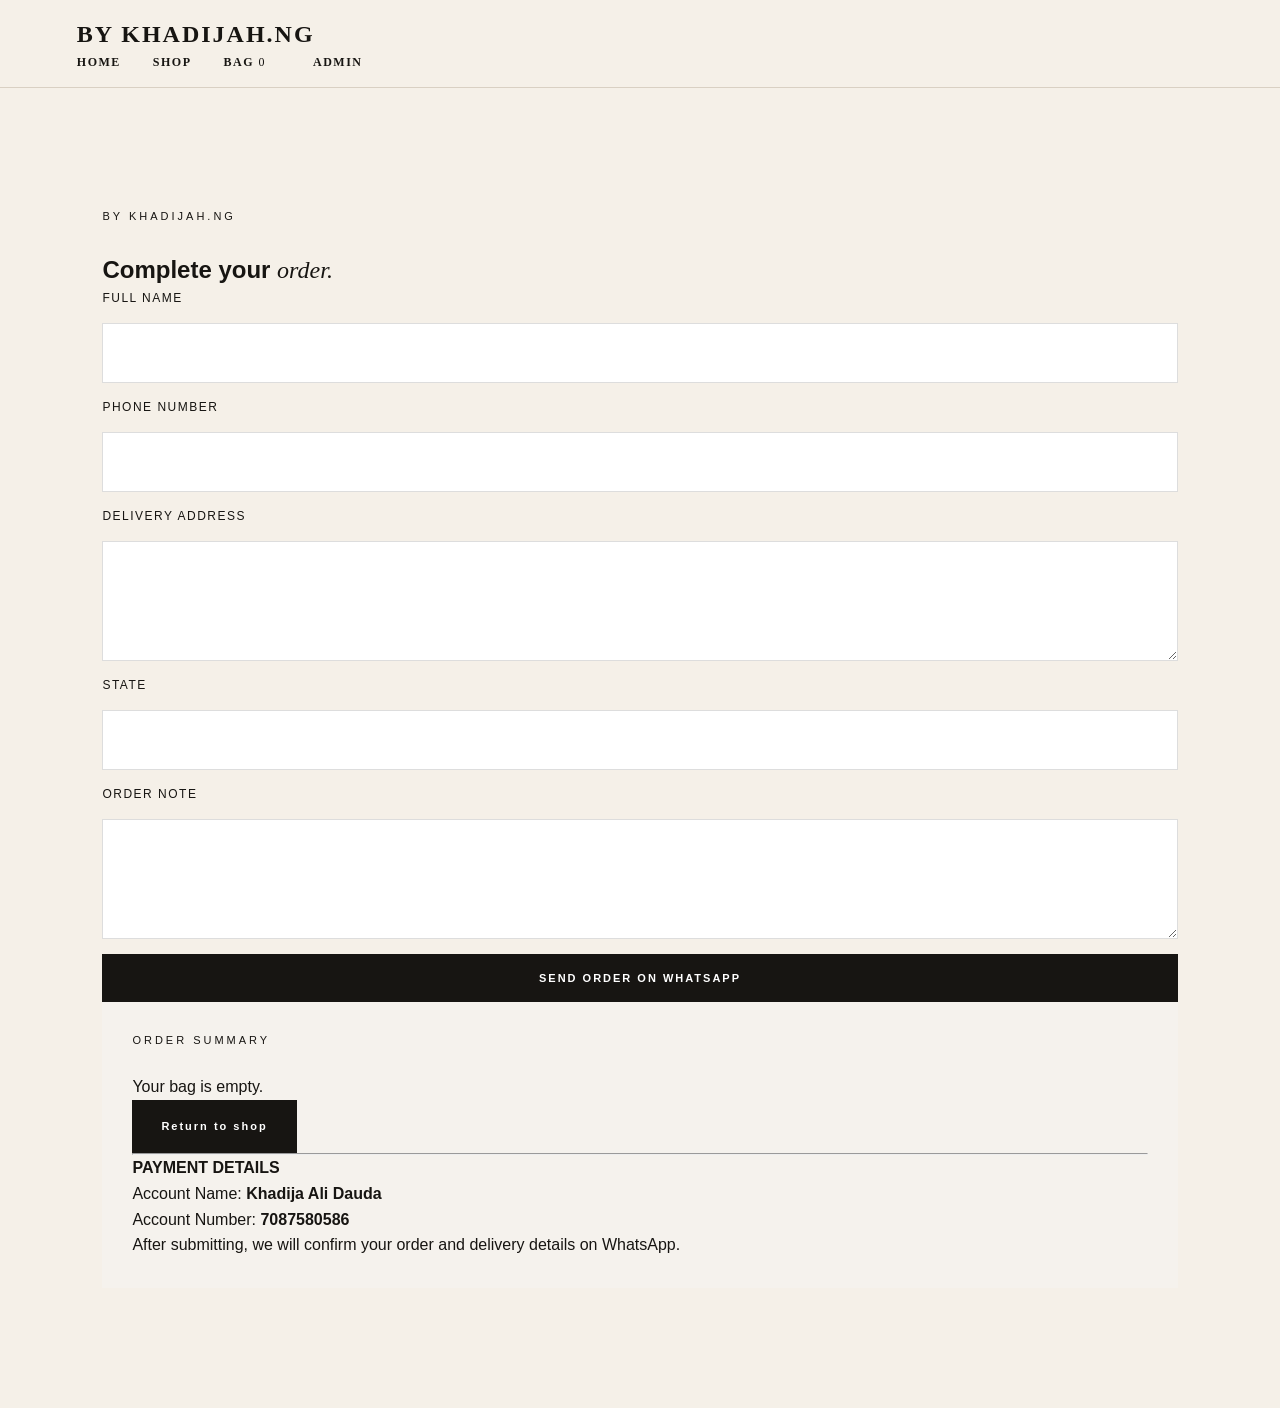
==== checkout.html @ d408742e "Publish BY KHADIJAH.NG Kano website" ====
<!DOCTYPE html>
<html lang="en">
<head>
<meta charset="UTF-8">
<meta name="viewport" content="width=device-width,initial-scale=1">
<title>Checkout | BY KKADIJAH.NG</title>
<link rel="stylesheet" href="style.css">
</head>
<body>
<header class="header">
<na class="logo" href="index.html">BY KHADIJAH.NG</a>
<nav><a href="index.html">Home</a><a href="shop.html">Shop</a><a href="cart.html">Bag <span id="cartCount">0</span></a></nav>
</header>
<main>
<section class="section">
<p class="eyebrow">BY KHADIJAH.NG</p>
<h1>Complete your <em>order.</em></h1>
<form id="checkoutForm" class="checkout-form">
<label>Full Name</label>
<input id="customerName" required>
<label>Phone Number</label>
<input id="customerPhone" required>
<label>Delivery Address</label>
<textarea id="customerAddress" required></textarea>
<label>State</label>
<input id="customerState" required>
<label>Order Note</label>
<textarea id="customerNote"></textarea>
<button class="button" type="submit">SEND ORDER ON WHATSAPP</button>
</form>
<aside class="checkout-summary">
<p class="eyebrow">ORDER SUMMARY</p>
<div id="orderSummary"></div>
<hr>
<p ><b>PAYMENT DETAILS</b></p>
<p>Account Name: <b>Khadija Ali Dauda</b></p>
<p>Account Number: <b>7087580586</b></p>
<p>After submitting, we will confirm your order and delivery details on WhatsApp.</p>
</aside>
</section>
</main>
<script src="script.js"></script>

<script>
function showSummary() {
  var box = document.getElementById("orderSummary");

  if (!cart || cart.length === 0) {
    box.innerHTML =
      "<p>Your bag is empty.</p>" +
      "<a class='button' href='shop.html'>Return to shop</a>";
    return;
  }

  var total = 0;

  box.innerHTML = cart.map(function(x) {
    var price = Number(x.price) || 0;
    var qty = Number(x.qty) || 1;
    total += price * qty;

    return "<p><b>" + x.name + "</b><br>" +
           qty + " × ₦" + price.toLocaleString() + "</p>";
  }).join("");

  box.innerHTML +=
    "<h2>Total: ₦" + total.toLocaleString() + "</h2>";
}


document.addEventListener("DOMContentLoaded", function() {

  updateCartCount();
  showSummary();

  var form = document.getElementById("checkoutForm");

  if (!form) {
    return;
  }

  form.addEventListener("submit", function(e) {

    e.preventDefault();

    if (!cart || cart.length === 0) {
      alert("Your bag is empty.");
      return;
    }

    var name =
      document.getElementById("customerName").value.trim();

    var phone =
      document.getElementById("customerPhone").value.trim();

    var address =
      document.getElementById("customerAddress").value.trim();

    var state =
      document.getElementById("customerState").value.trim();

    var note =
      document.getElementById("customerNote").value.trim();


    var items = cart.map(function(x) {

      var price = Number(x.price) || 0;
      var qty = Number(x.qty) || 1;

      return {
        name: x.name,
        price: price,
        qty: qty,
        subtotal: price * qty
      };

    });


    var total = items.reduce(function(sum, item) {
      return sum + item.subtotal;
    }, 0);


    var orders = [];

    try {
      orders = JSON.parse(
        localStorage.getItem("khadijaOrders") || "[]"
      );

      if (!Array.isArray(orders)) {
        orders = [];
      }

    } catch(error) {
      orders = [];
    }


    var order = {
      id: "ORD-" + Date.now(),
      name: name,
      phone: phone,
      address: address,
      state: state,
      note: note,
      items: items,
      total: total,
      status: "Pending",
      date: new Date().toLocaleString()
    };


    orders.unshift(order);


    localStorage.setItem(
      "khadijaOrders",
      JSON.stringify(orders)
    );


    /* VERIFY THAT THE ORDER WAS SAVED */

    var savedOrders =
      JSON.parse(
        localStorage.getItem("khadijaOrders") || "[]"
      );

    if (
      !savedOrders.length ||
      savedOrders[0].id !== order.id
    ) {
      alert("The order could not be saved. Please try again.");
      return;
    }


    var whatsappItems = items.map(function(item) {

      return item.name +
        " x" + item.qty +
        " = ₦" +
        item.subtotal.toLocaleString();

    }).join("\n");


    var message =
      "Hello BY KHADIJAH.NG, I want to place an order.\n\n" +
      "Order ID: " + order.id + "\n" +
      "Name: " + name + "\n" +
      "Phone: " + phone + "\n" +
      "Address: " + address + "\n" +
      "State: " + state + "\n\n" +
      "Order:\n" + whatsappItems + "\n\n" +
      "Total: ₦" + total.toLocaleString() + "\n" +
      "Note: " + note + "\n\n" +
      "Payment Account: Khadija Ali Dauda\n" +
      "Account Number: 7087580586";


    window.location.href =
      "https://wa.me/2347087580586?text=" +
      encodeURIComponent(message);

  });

});
</script>
</body>
</html>
---- style.css ----
*{
box-sizing:border-box;
margin:0;
padding:0;
}

html{
scroll-behavior:smooth;
}

body{
font-family:Arial,Helvetica,sans-serif;
background:#f5f0e8;
color:#171512;
line-height:1.6;
}

a{
color:inherit;
text-decoration:none;
}

.header{
height:88px;
display:flex;
align-items:center;
justify-content:space-between;
padding:0 6%;
background:#f5f0e8;
border-bottom:1px solid #d9d0c3;
position:sticky;
top:0;
z-index:10;
}

.logo{
font-family:Georgia,serif;
font-size:24px;
letter-spacing:2px;
font-weight:bold;
}

.logo span{
font-weight:normal;
}

nav{
display:flex;
gap:32px;
font-size:12px;
letter-spacing:1.5px;
text-transform:uppercase;
}

nav a:hover,
.text-link:hover{
opacity:.55;
}

.bag{
border:1px solid #171512;
padding:12px 20px;
font-size:11px;
letter-spacing:1.5px;
}

.hero{
min-height:720px;
display:grid;
grid-template-columns:1fr 1fr;
gap:60px;
align-items:center;
padding:80px 7%;
}

.eyebrow{
font-size:11px;
letter-spacing:3px;
text-transform:uppercase;
margin-bottom:25px;
}

.hero h1{
font-family:Georgia,serif;
font-size:clamp(58px,7vw,105px);
font-weight:normal;
line-height:.94;
letter-spacing:-4px;
}

em{
font-family:Georgia,serif;
font-weight:normal;
}

.hero-text{
max-width:470px;
margin:35px 0;
font-size:17px;
color:#625b51;
}

.hero-buttons{
display:flex;
align-items:center;
gap:28px;
}

.button{
display:inline-block;
background:#171512;
color:white;
padding:17px 28px;
font-size:11px;
letter-spacing:2px;
font-weight:bold;
border:1px solid #171512;
transition:.3s;
}

.button:hover{
background:transparent;
color:#171512;
}

.text-link{
font-size:11px;
letter-spacing:2px;
font-weight:bold;
}

.hero-visual{
height:570px;
display:flex;
align-items:center;
justify-content:center;
}

.fashion-card{
width:78%;
height:100%;
background:
linear-gradient(145deg,#29251f,#b7a68d 48%,#51463a);
position:relative;
display:flex;
align-items:center;
justify-content:center;
overflow:hidden;
box-shadow:0 30px 70px rgba(0,0,0,.15);
}

.fashion-card:before{
content:"";
position:absolute;
width:70%;
height:120%;
border-radius:50%;
background:rgba(245,240,232,.08);
transform:rotate(20deg);
}

.fashion-monogram{
font-family:Georgia,serif;
font-size:150px;
color:#e9dfd0;
position:relative;
}

.fashion-caption{
position:absolute;
bottom:30px;
left:30px;
color:#f5f0e8;
letter-spacing:2px;
}

.fashion-caption p{
font-size:9px;
margin-bottom:5px;
}

.fashion-caption strong{
font-size:13px;
}

.values{
display:grid;
grid-template-columns:repeat(3,1fr);
border-top:1px solid #d9d0c3;
border-bottom:1px solid #d9d0c3;
}

.values div{
padding:35px 7%;
border-right:1px solid #d9d0c3;
}

.values div:last-child{
border-right:0;
}

.values span,
.delivery-grid span{
font-size:11px;
letter-spacing:2px;
color:#8b7a63;
}

.values h3{
font-size:13px;
letter-spacing:2px;
margin:10px 0;
}

.values p{
color:#756d63;
font-size:14px;
}

.section{
padding:120px 8%;
}

.section h2{
font-family:Georgia,serif;
font-size:clamp(45px,6vw,78px);
font-weight:normal;
line-height:1;
letter-spacing:-2px;
}

.section-intro{
max-width:600px;
margin:35px 0 65px;
color:#6b6359;
font-size:16px;
}

.collection-grid{
display:grid;
grid-template-columns:1fr 1fr;
gap:25px;
}

.collection-card{
min-height:360px;
padding:45px;
background:#e7ded2;
display:flex;
flex-direction:column;
justify-content:flex-end;
transition:.3s;
}

.collection-card:hover{
transform:translateY(-6px);
}

.featured-card{
background:#d5c4aa;
}

.collection-number{
font-family:Georgia,serif;
font-size:42px;
margin-bottom:auto;
}

.collection-card h3{
font-size:16px;
letter-spacing:2px;
margin-bottom:10px;
}

.collection-card p{
color:#625a50;
margin-bottom:25px;
}

.collection-card a{
font-size:10px;
letter-spacing:2px;
font-weight:bold;
}

.about{
background:#171512;
color:#f5f0e8;
display:grid;
grid-template-columns:35% 65%;
gap:50px;
}

.about-mark{
font-family:Georgia,serif;
font-size:180px;
color:#9c896d;
opacity:.7;
}

.about-content{
max-width:700px;
}

.about-content p:not(.eyebrow):not(.signature){
color:#c5bdb2;
font-size:17px;
margin:25px 0;
}

.signature{
font-family:Georgia,serif;
font-style:italic;
font-size:25px;
margin-top:40px;
}

.delivery-grid{
display:grid;
grid-template-columns:repeat(3,1fr);
gap:25px;
margin-top:70px;
}

.delivery-grid div{
padding:35px;
border:1px solid #d9d0c3;
min-height:210px;
}

.delivery-grid h3{
margin:25px 0 10px;
font-size:14px;
letter-spacing:2px;
}

.delivery-grid p{
color:#6b6359;
}

.final-cta{
padding:130px 8%;
background:#b9a384;
text-align:center;
}

.final-cta h2{
font-family:Georgia,serif;
font-size:clamp(48px,7vw,90px);
font-weight:normal;
line-height:.95;
}

.final-cta p:not(.eyebrow){
margin:25px 0 35px;
}

.light{
background:#171512;
color:white;
border-color:#171512;
}

footer{
background:#171512;
color:#d9d0c3;
padding:65px 8%;
display:grid;
grid-template-columns:2fr 1fr 1fr;
gap:50px;
}

footer .logo{
color:white;
}

footer p{
font-size:13px;
margin-top:8px;
color:#9f968b;
}

footer strong{
font-size:10px;
letter-spacing:2px;
color:white;
}

@media(max-width:800px){

.header{
height:auto;
padding:22px 5%;
flex-wrap:wrap;
gap:20px;
}

nav{
order:3;
width:100%;
justify-content:space-between;
gap:10px;
font-size:9px;
}

.hero{
grid-template-columns:1fr;
padding:70px 6%;
}

.hero h1{
font-size:64px;
}

.hero-visual{
height:450px;
}

.fashion-card{
width:100%;
}

.values{
grid-template-columns:1fr;
}

.values div{
border-right:0;
border-bottom:1px solid #d9d0c3;
}

.collection-grid{
grid-template-columns:1fr;
}

.about{
grid-template-columns:1fr;
}

.about-mark{
font-size:100px;
}

.delivery-grid{
grid-template-columns:1fr;
}

footer{
grid-template-columns:1fr;
}

.section{
padding:80px 6%;
}

}

@media(max-width:480px){

.logo{
font-size:18px;
}

.hero{
padding-top:50px;
}

.hero h1{
font-size:51px;
letter-spacing:-2px;
}

.hero-text{
font-size:15px;
}

.hero-buttons{
flex-direction:column;
align-items:flex-start;
}

.fashion-card{
height:400px;
}

.fashion-monogram{
font-size:100px;
}

.section h2{
font-size:46px;
}

.collection-card{
min-height:300px;
padding:30px;
}

.final-cta{
padding:90px 6%;
}

}

.shop-tools{display:grid;grid-template-columns:2fr 1fr;gap:14px;margin:30px 0}
.shop-tools input,.shop-tools select,.checkout-form input,.checkout-form textarea{width:100%;padding:16px 18px;border:1px solid #ddd;background:#fff;font:inherit;outline:none}
.shop-tools input:focus,.shop-tools select:focus,.checkout-form input:focus,.checkout-form textarea:focus{border-color:#222}
.shop-grid{display:grid;grid-template-columns:repeat(3,1fr);gap:24px}
.shop-card{background:#fff;border:1px solid #eee}
.shop-image{height:360px;background:linear-gradient(145deg,#f1eee8,#d8d0c4);display:flex;align-items:center;justify-content:center;font-family:Georgia,serif;font-size:52px;letter-spacing:4px}
.shop-info{padding:20px}
.shop-info h3{margin:6px 0 10px;font-size:21px}
.shop-price{font-weight:600;margin-bottom:18px}
.shop-actions{display:flex;gap:10px}
.shop-button,.shop-add{display:inline-block;padding:12px 15px;border:1px solid #222;text-decoration:none;background:#fff;color:#111;cursor:pointer;font:inherit}
.shop-add{background:#111;color:#fff;flex:1}
.empty-shop{text-align:center;padding:80px 20px;border:1px solid #eee}
.product-layout{display:grid;grid-template-columns:1.1fr .9fr;gap:70px;align-items:start}
.product-photo{min-height:620px;background:linear-gradient(145deg,#f1eee8,#d8d0c4);display:flex;align-items:center;justify-content:center;font-family:Georgia,serif;font-size:80px;letter-spacing:8px}
.product-details{padding-top:20px}
.product-details h1{font-size:52px;margin:10px 0 20px}
.product-detail-price{font-size:24px;margin-bottom:25px}
.product-description{line-height:1.8;color:#666;margin-bottom:30px}
.product-info{border-top:1px solid #ddd;margin-top:35px;padding-top:25px}
.cart-item{display:flex;align-items:center;justify-content:space-between;gap:20px;padding:25px 0;border-bottom:1px solid #ddd}
.cart-product h3{margin:0 0 8px}
.quantity{display:flex;align-items:center;gap:12px}
.quantity button,.remove-button{border:1px solid #ddd;background:#fff;padding:8px 13px;cursor:pointer}
.remove-button{color:#777}
.cart-total{margin-top:35px;margin-left:auto;max-width:420px;border-top:2px solid #111;padding-top:25px}
.cart-total p{letter-spacing:2px;font-size:12px}
.cart-total h2{font-size:32px;margin:10px 0 25px}
.checkout-layout{display:grid;grid-template-columns:1.1fr .9fr;gap:60px}
.checkout-form{display:grid;gap:15px}
.checkout-form label{font-size:12px;letter-spacing:1.5px;text-transform:uppercase}
.checkout-form textarea{min-height:120px;resize:vertical}
.checkout-summary{background:#f5f2ed;padding:30px;height:max-content}
.checkout-summary h2{margin-top:0}
.checkout-note{font-size:13px;line-height:1.7;color:#666}
@media(max-width:800px){
.shop-tools,.checkout-layout,.product-layout{grid-template-columns:1fr}
.shop-grid{grid-template-columns:1fr 1fr}
.product-photo{min-height:420px}
.product-details h1{font-size:38px}
.cart-item{align-items:flex-start;flex-direction:column}
}
@media(max-width:520px){
.shop-grid{grid-template-columns:1fr}
.shop-image{height:300px}
.shop-tools{grid-template-columns:1fr}
}

.shop-image img{width:100%;height:100%;object-fit:cover;display:block;}
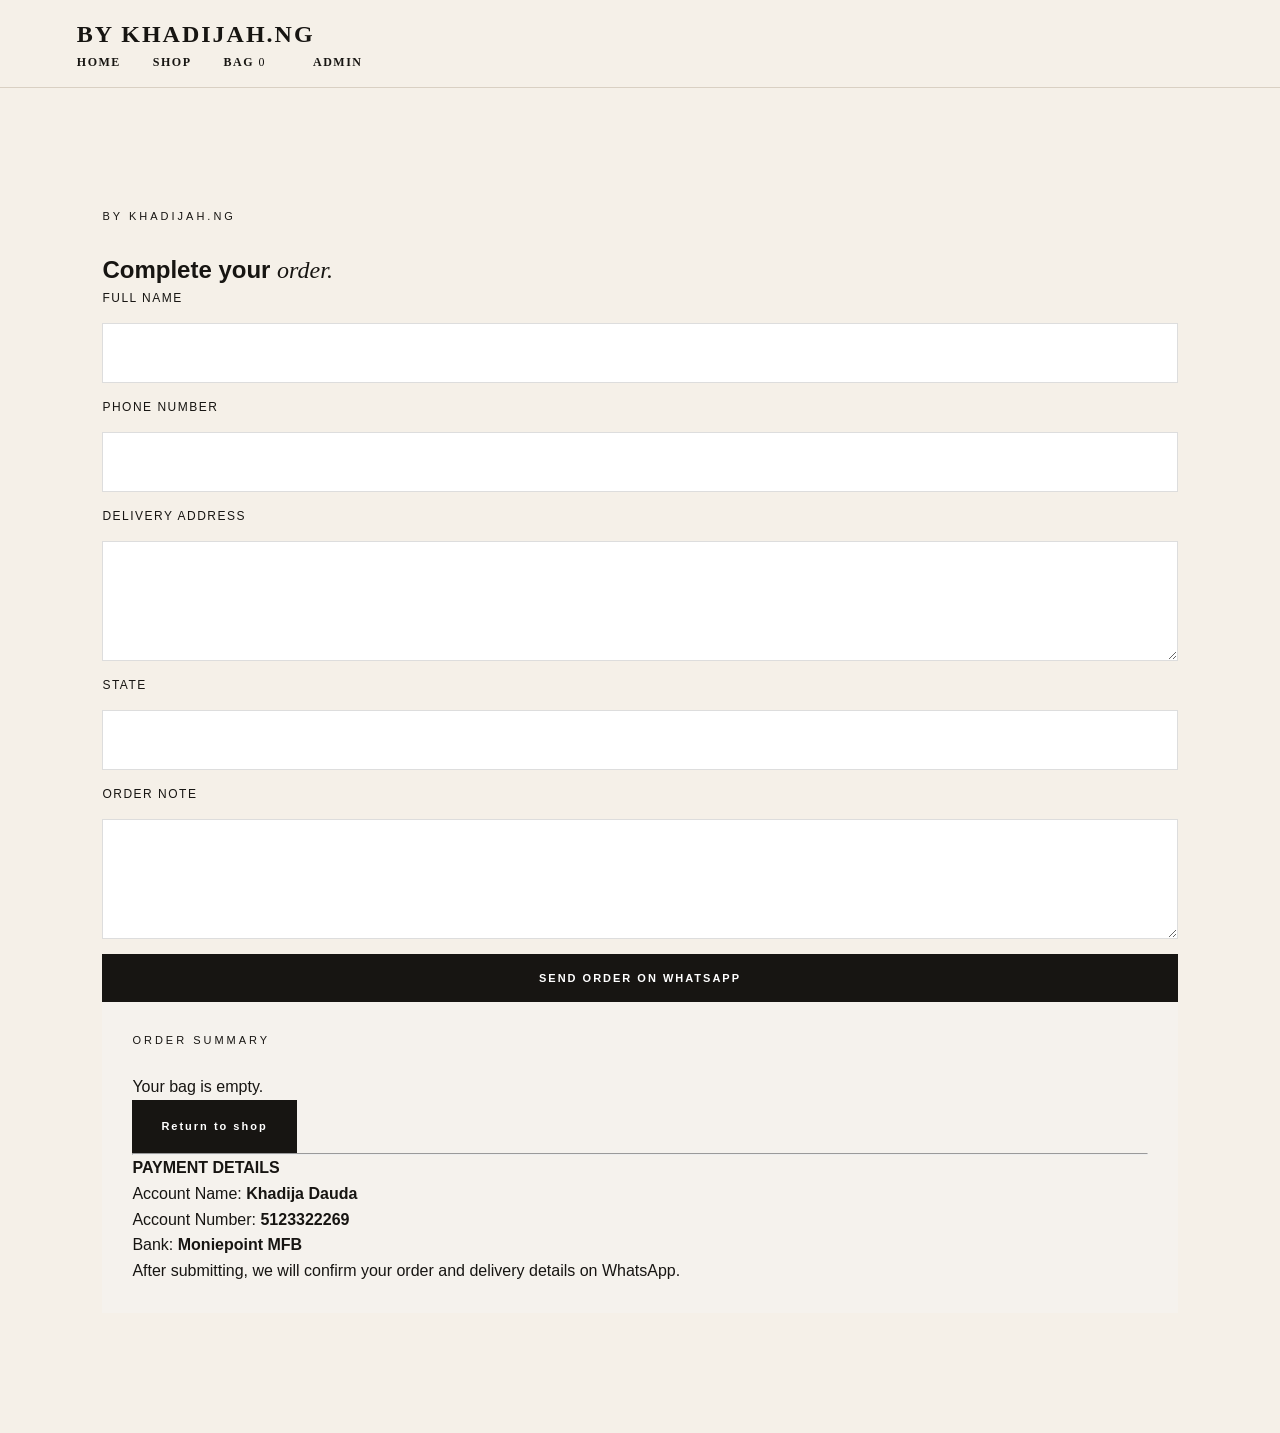
==== commit 60c59f76: "Update payment account details" ====
--- a/checkout.html
+++ b/checkout.html
@@ -33,8 +33,9 @@
 <div id="orderSummary"></div>
 <hr>
 <p ><b>PAYMENT DETAILS</b></p>
-<p>Account Name: <b>Khadija Ali Dauda</b></p>
-<p>Account Number: <b>7087580586</b></p>
+<p>Account Name: <b>Khadija Dauda</b></p>
+<p>Account Number: <b>5123322269</b></p>
+<p>Bank: <b>Moniepoint MFB</b></p>
 <p>After submitting, we will confirm your order and delivery details on WhatsApp.</p>
 </aside>
 </section>
@@ -199,8 +200,9 @@
       "Order:\n" + whatsappItems + "\n\n" +
       "Total: ₦" + total.toLocaleString() + "\n" +
       "Note: " + note + "\n\n" +
-      "Payment Account: Khadija Ali Dauda\n" +
-      "Account Number: 7087580586";
+      "Payment Account: Khadija Dauda\n" +
+      "Account Number: 5123322269\n" +
+      "Bank: Moniepoint MFB";
 
 
     window.location.href =
